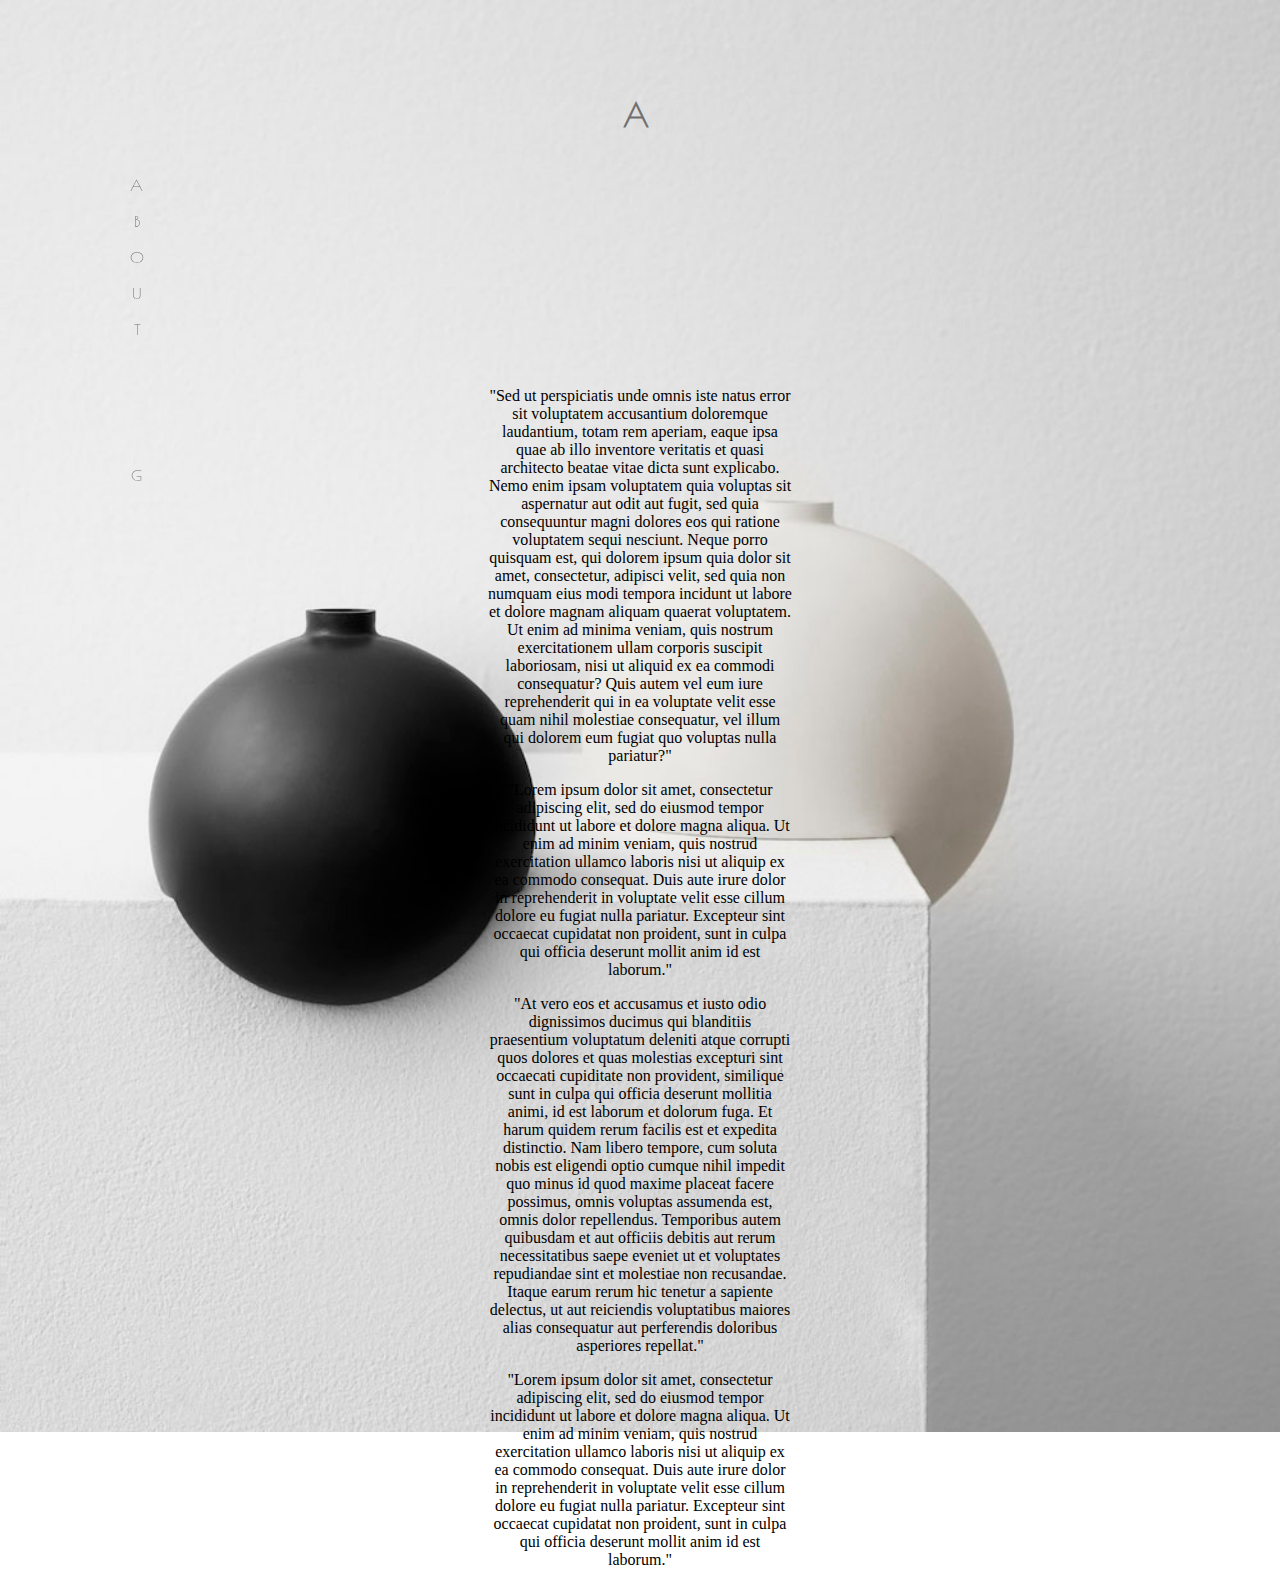
==== minimalist code/about.html @ 43f15bc6 "adds files for art movement website" ====
<!DOCTYPE html>

<html>
	<head>
		<title>MINIMALISM</title>
		<meta id="meta" name="viewport" content="width=device-width, initial-scale=1.0" />
		<link rel="stylesheet" text="css" href="styles.css">
		<link href="https://fonts.googleapis.com/css?family=Poiret+One" rel="stylesheet">
	</head>
	<body class="background3">
		<div>
		<header>
				<a href="index.html">
				<h1>A</h1>
				</a>
			<nav class="float">
				<a href="about.html">
				<p class="right">A B O U T</p>
				</a>
				<a href="gallery.html">
				<p class="left">G</p>
				</a>
			</nav>
		</header>
		</div>
		<br><br><br><br><br><br><br><br><br><br><br><br>
		<div>
			<p>"Sed ut perspiciatis unde omnis iste natus error sit voluptatem accusantium doloremque laudantium, totam rem aperiam, eaque ipsa quae ab illo inventore veritatis et quasi architecto beatae vitae dicta sunt explicabo. Nemo enim ipsam voluptatem quia voluptas sit aspernatur aut odit aut fugit, sed quia consequuntur magni dolores eos qui ratione voluptatem sequi nesciunt. Neque porro quisquam est, qui dolorem ipsum quia dolor sit amet, consectetur, adipisci velit, sed quia non numquam eius modi tempora incidunt ut labore et dolore magnam aliquam quaerat voluptatem. Ut enim ad minima veniam, quis nostrum exercitationem ullam corporis suscipit laboriosam, nisi ut aliquid ex ea commodi consequatur? Quis autem vel eum iure reprehenderit qui in ea voluptate velit esse quam nihil molestiae consequatur, vel illum qui dolorem eum fugiat quo voluptas nulla pariatur?"</P>
			<p>"Lorem ipsum dolor sit amet, consectetur adipiscing elit, sed do eiusmod tempor incididunt ut labore et dolore magna aliqua. Ut enim ad minim veniam, quis nostrud exercitation ullamco laboris nisi ut aliquip ex ea commodo consequat. Duis aute irure dolor in reprehenderit in voluptate velit esse cillum dolore eu fugiat nulla pariatur. Excepteur sint occaecat cupidatat non proident, sunt in culpa qui officia deserunt mollit anim id est laborum."</p>
			<p>"At vero eos et accusamus et iusto odio dignissimos ducimus qui blanditiis praesentium voluptatum deleniti atque corrupti quos dolores et quas molestias excepturi sint occaecati cupiditate non provident, similique sunt in culpa qui officia deserunt mollitia animi, id est laborum et dolorum fuga. Et harum quidem rerum facilis est et expedita distinctio. Nam libero tempore, cum soluta nobis est eligendi optio cumque nihil impedit quo minus id quod maxime placeat facere possimus, omnis voluptas assumenda est, omnis dolor repellendus. Temporibus autem quibusdam et aut officiis debitis aut rerum necessitatibus saepe eveniet ut et voluptates repudiandae sint et molestiae non recusandae. Itaque earum rerum hic tenetur a sapiente delectus, ut aut reiciendis voluptatibus maiores alias consequatur aut perferendis doloribus asperiores repellat."</p>
			<p>"Lorem ipsum dolor sit amet, consectetur adipiscing elit, sed do eiusmod tempor incididunt ut labore et dolore magna aliqua. Ut enim ad minim veniam, quis nostrud exercitation ullamco laboris nisi ut aliquip ex ea commodo consequat. Duis aute irure dolor in reprehenderit in voluptate velit esse cillum dolore eu fugiat nulla pariatur. Excepteur sint occaecat cupidatat non proident, sunt in culpa qui officia deserunt mollit anim id est laborum."</p>
		</div>
	</body>
</html>
---- minimalist code/styles.css ----
header a {
	text-decoration: none;
}

h1 {
	font-family: 'Poiret One';
	margin-top: 3em;
	color: #707070;
	text-align: center;
	letter-spacing: .25em;
}

nav {
	margin-top: 4em;
	font-family: 'Poiret One';
	color: #707070;
	text-align: center;
}

.float {
	position: fixed;
	top: 0;
	left: 0;
}

nav a {
	text-decoration: none;
	color: #707070;
}

nav a:visited{
	color: #707070;
}

nav a:hover{
	color: #000000;
}

.background1 {
	background-image: url("pictures/back1.png");
	background-size: cover;
	background-repeat: no-repeat;
	height: 100vh;
}

.background2 {
	background-image: url("pictures/back2.jpg");
	background-size: cover;
	background-repeat: no-repeat;
	height: 100vh;
}

.background3 {
	background-image: url("pictures/back3.jpg");
	background-size: cover;
	background-repeat: no-repeat;
	height: 100vh;
}

.left {
	writing-mode: vertical-rl;
	text-orientation: upright;
	margin: 8em;
	margin-top: 7em;
}

.right {
	writing-mode: vertical-rl;
	text-orientation: upright;
	margin: 8em;
	margin-top: 7em;
}

p {
	text-align: center;
	margin-left: 30em;
	margin-right: 30em;
}

.circle {
	position: center;
	size: auto;
}
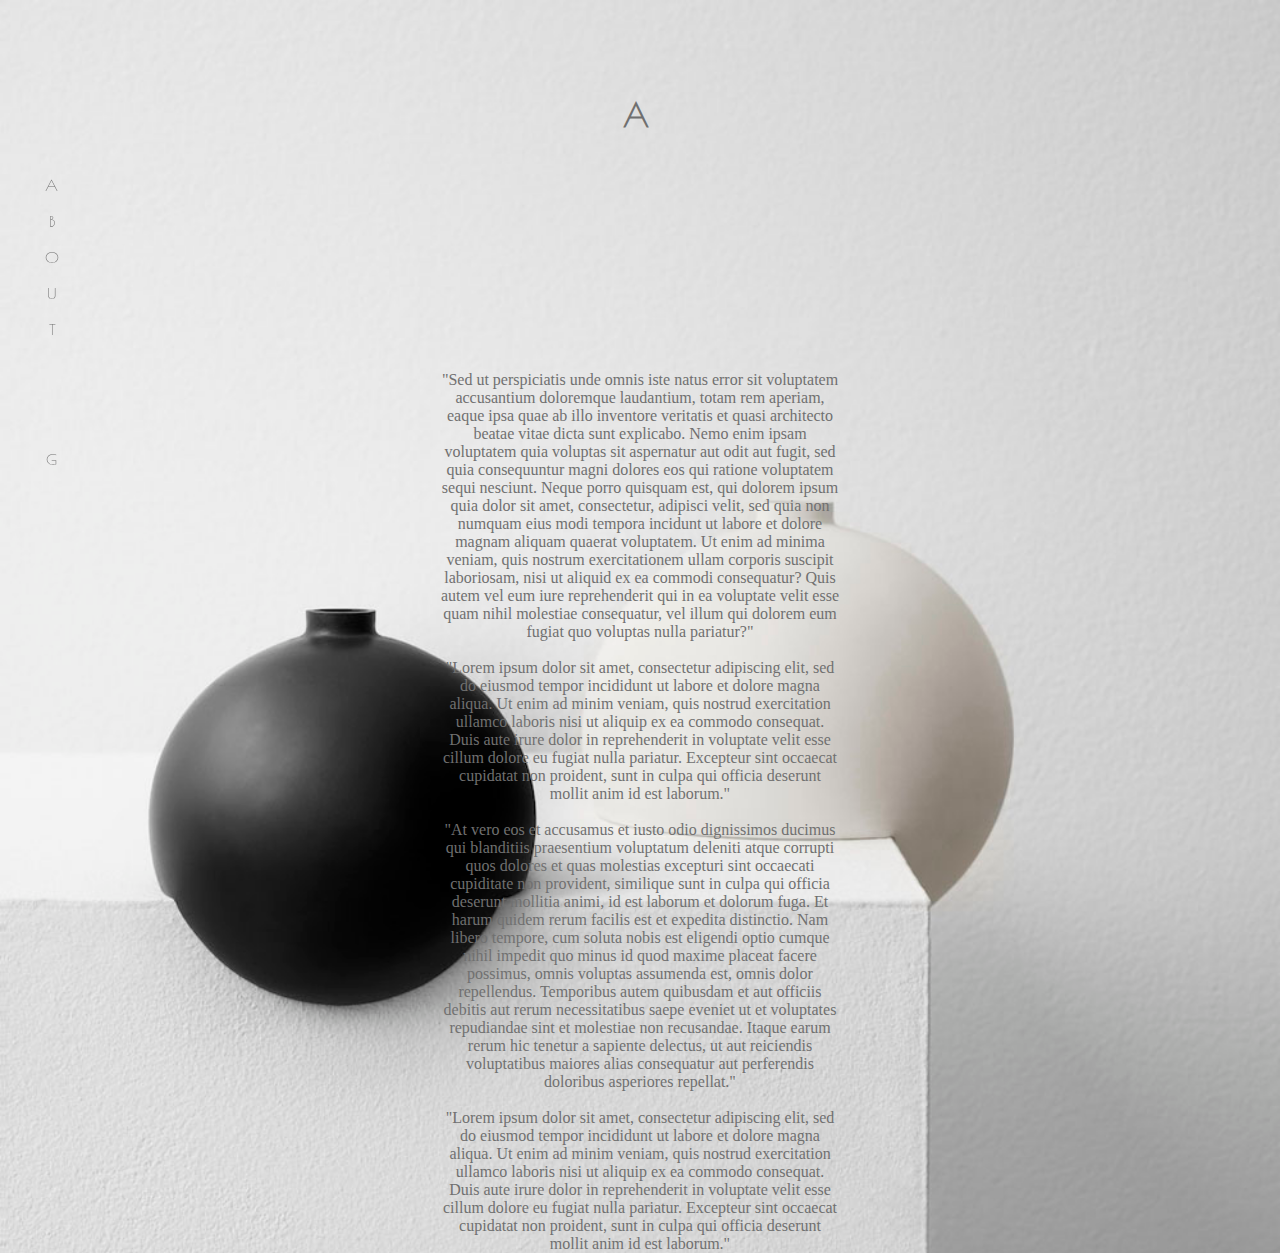
==== commit 352443f7: "adjusted to smaller views(phones)" ====
--- a/minimalist code/about.html
+++ b/minimalist code/about.html
@@ -15,7 +15,7 @@
 				</a>
 			<nav class="float">
 				<a href="about.html">
-				<p class="right">A B O U T</p>
+				<p class="left">A B O U T</p>
 				</a>
 				<a href="gallery.html">
 				<p class="left">G</p>
@@ -26,8 +26,11 @@
 		<br><br><br><br><br><br><br><br><br><br><br><br>
 		<div>
 			<p>"Sed ut perspiciatis unde omnis iste natus error sit voluptatem accusantium doloremque laudantium, totam rem aperiam, eaque ipsa quae ab illo inventore veritatis et quasi architecto beatae vitae dicta sunt explicabo. Nemo enim ipsam voluptatem quia voluptas sit aspernatur aut odit aut fugit, sed quia consequuntur magni dolores eos qui ratione voluptatem sequi nesciunt. Neque porro quisquam est, qui dolorem ipsum quia dolor sit amet, consectetur, adipisci velit, sed quia non numquam eius modi tempora incidunt ut labore et dolore magnam aliquam quaerat voluptatem. Ut enim ad minima veniam, quis nostrum exercitationem ullam corporis suscipit laboriosam, nisi ut aliquid ex ea commodi consequatur? Quis autem vel eum iure reprehenderit qui in ea voluptate velit esse quam nihil molestiae consequatur, vel illum qui dolorem eum fugiat quo voluptas nulla pariatur?"</P>
+			<br>
 			<p>"Lorem ipsum dolor sit amet, consectetur adipiscing elit, sed do eiusmod tempor incididunt ut labore et dolore magna aliqua. Ut enim ad minim veniam, quis nostrud exercitation ullamco laboris nisi ut aliquip ex ea commodo consequat. Duis aute irure dolor in reprehenderit in voluptate velit esse cillum dolore eu fugiat nulla pariatur. Excepteur sint occaecat cupidatat non proident, sunt in culpa qui officia deserunt mollit anim id est laborum."</p>
+			<br>
 			<p>"At vero eos et accusamus et iusto odio dignissimos ducimus qui blanditiis praesentium voluptatum deleniti atque corrupti quos dolores et quas molestias excepturi sint occaecati cupiditate non provident, similique sunt in culpa qui officia deserunt mollitia animi, id est laborum et dolorum fuga. Et harum quidem rerum facilis est et expedita distinctio. Nam libero tempore, cum soluta nobis est eligendi optio cumque nihil impedit quo minus id quod maxime placeat facere possimus, omnis voluptas assumenda est, omnis dolor repellendus. Temporibus autem quibusdam et aut officiis debitis aut rerum necessitatibus saepe eveniet ut et voluptates repudiandae sint et molestiae non recusandae. Itaque earum rerum hic tenetur a sapiente delectus, ut aut reiciendis voluptatibus maiores alias consequatur aut perferendis doloribus asperiores repellat."</p>
+			<br>
 			<p>"Lorem ipsum dolor sit amet, consectetur adipiscing elit, sed do eiusmod tempor incididunt ut labore et dolore magna aliqua. Ut enim ad minim veniam, quis nostrud exercitation ullamco laboris nisi ut aliquip ex ea commodo consequat. Duis aute irure dolor in reprehenderit in voluptate velit esse cillum dolore eu fugiat nulla pariatur. Excepteur sint occaecat cupidatat non proident, sunt in culpa qui officia deserunt mollit anim id est laborum."</p>
 		</div>
 	</body>
--- a/minimalist code/styles.css
+++ b/minimalist code/styles.css
@@ -47,37 +47,60 @@
 	background-image: url("pictures/back2.jpg");
 	background-size: cover;
 	background-repeat: no-repeat;
-	height: 100vh;
+	display: block;
+	margin: auto;
 }
 
 .background3 {
 	background-image: url("pictures/back3.jpg");
 	background-size: cover;
 	background-repeat: no-repeat;
-	height: 100vh;
+	display: block;
+	margin: auto;
 }
 
 .left {
 	writing-mode: vertical-rl;
 	text-orientation: upright;
-	margin: 8em;
-	margin-top: 7em;
-}
-
-.right {
-	writing-mode: vertical-rl;
-	text-orientation: upright;
-	margin: 8em;
+	margin: 1em;
 	margin-top: 7em;
 }
 
 p {
 	text-align: center;
-	margin-left: 30em;
-	margin-right: 30em;
+	display: block;
+	margin: auto;
+	width: 90%;
+	max-width: 400px;
+	color: #707070;
 }
 
 .circle {
-	position: center;
+	display: block;
+	margin: auto;
 	size: auto;
+	width: 100%;
+	max-width: 300px;
+	margin-top: 10em;
+}
+
+
+
+@media only screen and (max-width: 320px) {
+	
+	h1 {
+		font-size: 1em;
+	}
+	
+	.left {
+		writing-mode: horizontal-tb;
+		margin: 1em;
+		margin-top: 7em;
+	}
+	
+	.float {
+		text-align: center;
+		position: relative;
+	
+	
 }